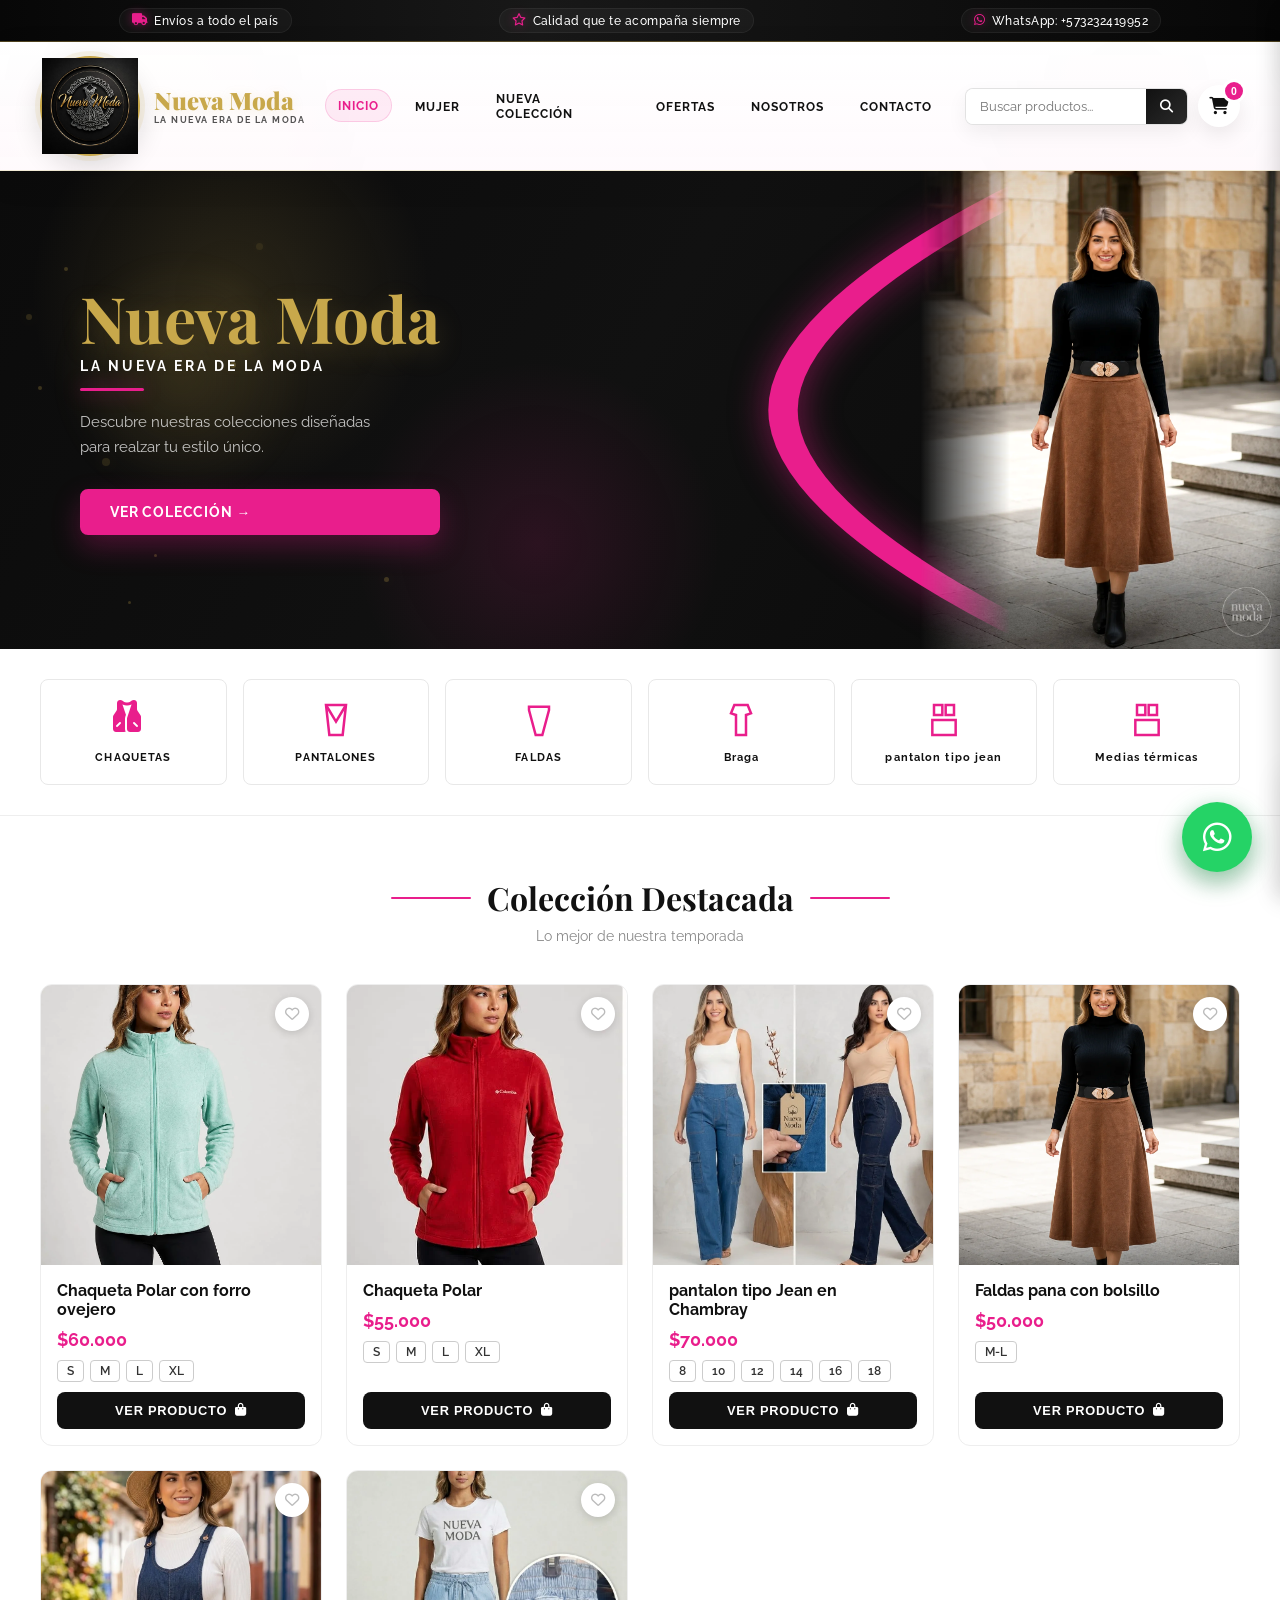
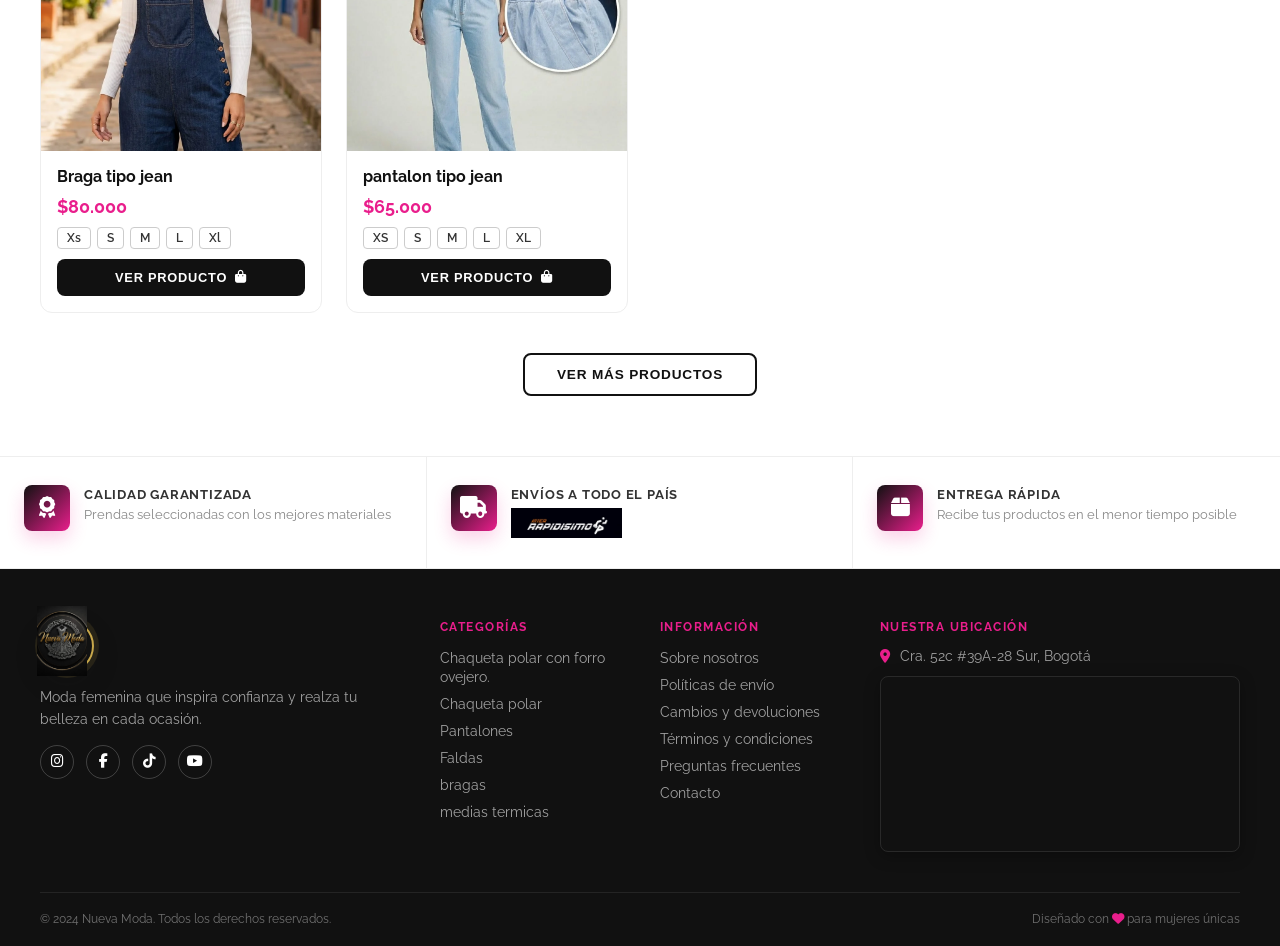
==== index.html @ 4bedec04 "Optimización: imágenes convertidas de JPG a WebP" ====
<!DOCTYPE html>
<html lang="es">
<head>
  <meta charset="UTF-8" />
  <meta name="viewport" content="width=device-width, initial-scale=1.0" />
  <title>Nueva Moda – La Nueva Era de la Moda</title>
  <meta name="google-site-verification" content="KoJVtNRoJem3dLh9O1pPJBp0yw2cqA3M4eQ7zm6sUG4" />
  <link rel="icon" href="img/logonuevamoda.webp" type="image/jpeg">
  <link rel="preconnect" href="https://fonts.googleapis.com" />
  <link rel="preconnect" href="https://fonts.gstatic.com" crossorigin />
  <link href="https://fonts.googleapis.com/css2?family=Playfair+Display:wght@700;900&family=Raleway:wght@300;400;500;600;700&display=swap" rel="stylesheet" />
  <link rel="stylesheet" href="https://cdnjs.cloudflare.com/ajax/libs/font-awesome/6.5.0/css/all.min.css" />
  <link rel="stylesheet" href="estyles.css" />
</head>
<body>

  <!-- ══════════ TOPBAR ══════════ -->
  <div class="topbar">
    <span><i class="fas fa-truck"></i> Envíos a todo el país</span>
    <span><i class="far fa-star"></i> Calidad que te acompaña siempre</span>
    <span><i class="fab fa-whatsapp"></i> WhatsApp: +573232419952</span>
  </div>

  <!-- ══════════ NAVBAR ══════════ -->
  <header class="navbar">
    <div class="nav-brand">
      <div class="logo-circle">
  <img src="img/logonuevamoda.webp" />
</div>
      <div class="logo-text-block">
        <span class="logo-name">Nueva Moda</span>
        <span class="logo-tagline">LA NUEVA ERA DE LA MODA</span>
        
      </div>
    </div>
    <nav class="nav-links">
      <a href="#inicio" class="active">INICIO</a>
      <a href="#mujer">MUJER</a>
      <a href="#coleccion">NUEVA COLECCIÓN</a>
      <a href="#ofertas">OFERTAS</a>
      <a href="#nosotros">NOSOTROS</a>
      <a href="#contacto">CONTACTO</a>
    </nav>
    <div class="nav-actions">
      <div class="search-box">
        <input type="text" placeholder="Buscar productos..." />
        <button><i class="fas fa-search"></i></button>
      </div>
      <button class="icon-btn cart-btn" id="cartBtn">
  <i class="fas fa-cart-shopping"></i>
  <span class="cart-count">0</span>
</button>
    </div>
    <button class="hamburger" id="hamburger"><i class="fas fa-bars"></i></button>
  </header>

  <!-- ══════════ HERO ══════════ -->
  <section class="hero" id="inicio">
    <div class="hero-bg-particles">
      <span></span><span></span><span></span><span></span><span></span>
      <span></span><span></span><span></span><span></span><span></span>
    </div>

    <!-- Texto izquierdo -->
    <div class="hero-content">
      <h1 class="hero-title">Nueva Moda</h1>
      <p class="hero-subtitle">LA NUEVA ERA DE LA MODA</p>
      <div class="hero-divider"></div>
      <p class="hero-desc">Descubre nuestras colecciones diseñadas<br />para realzar tu estilo único.</p>
      <a href="#coleccion" class="btn-primary">VER COLECCIÓN &rarr;</a>
    </div>

    <!-- Lado derecho: arco + modelo + flores -->
    <div class="hero-right">
  <!-- Arco fuscia SVG grande -->
  <svg class="hero-arc-svg" id="heroArc" viewBox="0 0 400 800" preserveAspectRatio="none" xmlns="http://www.w3.org/2000/svg">
  <path d="M380,0 C380,0 60,200 60,400 C60,600 380,800 380,800" fill="none" stroke="#E91E8C" stroke-width="28"/>
</svg>
      <!-- Imagen modelo -->
      <img
         src="img/faldas.webp"
         alt="Modelo principal"
        class="hero-model"
/>
     
    </div>
  </section>

  <!-- ══════════ CATEGORÍAS ══════════ -->
  <section class="categories" id="mujer">
    <div class="cat-grid">
      <div class="cat-card" data-cat="chaquetas">
        <i class="fas fa-vest cat-icon"></i>
        <span>CHAQUETAS</span>
      </div>
      <div class="cat-card" data-cat="pantalones">
        <svg class="cat-svg" viewBox="0 0 24 24" fill="none" stroke="currentColor" stroke-width="1.5"><path d="M6 3h12l-2 18H8L6 3z"/><path d="M6 3l6 10 6-10"/></svg>
        <span>PANTALONES</span>
      </div>
      <div class="cat-card" data-cat="faldas">
        <svg class="cat-svg" viewBox="0 0 24 24" fill="none" stroke="currentColor" stroke-width="1.5"><path d="M6 4h12v2L14 21H10L6 6V4z"/></svg>
        <span>FALDAS</span>
      </div>
        <div class="cat-card" data-cat="bragas">
        <svg class="cat-svg" viewBox="0 0 24 24" fill="none" stroke="currentColor" stroke-width="1.5"><path d="M8 3h8l2 5-3 1v12H9V9L6 8l2-5z"/></svg>
        <span>Braga</span>
      </div>
      <div class="cat-card" data-cat="pantalon tipo jean">
        <svg class="cat-svg" viewBox="0 0 24 24" fill="none" stroke="currentColor" stroke-width="1.5"><path d="M6 3h5v6H6z"/><path d="M13 3h5v6h-5z"/><path d="M5 12h14v9H5z"/></svg>
        <span>pantalon tipo jean</span>
      </div>
              
      <div class="cat-card" data-cat="medias">
        <svg class="cat-svg" viewBox="0 0 24 24" fill="none" stroke="currentColor" stroke-width="1.5"><path d="M6 3h5v6H6z"/><path d="M13 3h5v6h-5z"/><path d="M5 12h14v9H5z"/></svg>
        <span>Medias térmicas</span>
      </div>
     </div>
     
</section>

  <!-- ══════════ COLECCIÓN DESTACADA ══════════ -->
  <section class="featured" id="coleccion">
    <div class="section-header">
      <div class="section-lines"><span></span><h2>Colección Destacada</h2><span></span></div>
      <p class="section-sub">Lo mejor de nuestra temporada</p>
    </div>

    <div class="products-grid" id="productsGrid">
      <!-- Los productos se renderizan con JS desde app.js -->
    </div>

    <div class="load-more-wrap">
  <button class="btn-outline" id="btnVerTodos" style="display:none; margin-right: 12px;">← VER TODOS</button>
  <button class="btn-outline" id="btnLoadMore">VER MÁS PRODUCTOS</button>
</div>
  </section>

  <!-- ══════════ BENEFICIOS ══════════ -->
  <section class="benefits">
    <div class="benefit-item">
      <i class="fas fa-award benefit-icon"></i>
      <div>
        <strong>CALIDAD GARANTIZADA</strong>
        <p>Prendas seleccionadas con los mejores materiales</p>
      </div>
    </div>
    <div class="benefit-item">
  <i class="fas fa-truck benefit-icon"></i>
  <div>
    <strong>ENVÍOS A TODO EL PAÍS</strong>
    <img src="img/logo_interrapidisimo.webp" alt="Interrapidismo" style="height: 30px; margin-top: 6px; object-fit: contain;" />
  </div>
</div>
    <div class="benefit-item">
      <i class="fas fa-box benefit-icon"></i>
      <div>
        <strong>ENTREGA RÁPIDA</strong>
        <p>Recibe tus productos en el menor tiempo posible</p>
      </div>
    </div>
  </section>

  <!-- ══════════ FOOTER ══════════ -->
  <footer class="footer" id="contacto">
    <div class="footer-inner">

      <!-- Col 1: Brand -->
      <div class="footer-brand">
     <div class="logo-circle small">
    <img src="img/logonuevamoda.webp" alt="Logo" /> 
</div>
        <p>Moda femenina que inspira confianza y realza tu belleza en cada ocasión.</p>
        <div class="footer-socials">
          <a href="https://www.instagram.com/almacenes.nueva_moda" target="_blank"><i class="fab fa-instagram"></i></a>
          <a href="#"><i class="fab fa-facebook-f"></i></a>
          <a href="https://tiktok.com/@almacenesnuevamoda" target="_blank"><i class="fab fa-tiktok"></i></a>
          <a href="#"><i class="fab fa-youtube"></i></a>
        </div>
      </div>

      <!-- Col 2: Categorías -->
      <div class="footer-col">
        <h4>CATEGORÍAS</h4>
        <ul>
          <li><a href="#">Chaqueta polar con forro ovejero.</a></li>
          <li><a href="#">Chaqueta polar</a></li>
          <li><a href="#">Pantalones</a></li>
          <li><a href="#">Faldas</a></li>
          <li><a href="#">bragas</a></li>
          <li><a href="#">medias termicas</a></li>
        </ul>
      </div>

      <!-- Col 3: Información -->
      <div class="footer-col" id="nosotros">
        <h4>INFORMACIÓN</h4>
        <ul>
          <li><a href="#">Sobre nosotros</a></li>
          <li><a href="#">Políticas de envío</a></li>
          <li><a href="#">Cambios y devoluciones</a></li>
          <li><a href="#">Términos y condiciones</a></li>
          <li><a href="#">Preguntas frecuentes</a></li>
          <li><a href="#">Contacto</a></li>
        </ul>
      </div>

      <!-- Col 4: Ubicación -->
<div class="footer-col">
  <h4>NUESTRA UBICACIÓN</h4>
  <p style="color:rgba(255,255,255,.6); font-size:.85rem; margin-bottom:12px;">
    <i class="fas fa-map-marker-alt" style="color:var(--pink); margin-right:6px;"></i>
    Cra. 52c #39A-28 Sur, Bogotá
  </p>
  <div class="footer-map">
    <iframe
      src="https://www.google.com/maps?q=4.6005545010809925,-74.13288743349592&output=embed"
      width="100%"
      height="170"
      style="border:0; border-radius:8px; filter:grayscale(20%) brightness(0.85);"
      allowfullscreen=""
      loading="lazy"
      referrerpolicy="no-referrer-when-downgrade">
    </iframe>
  </div>
</div>

    </div>

    <div class="footer-bottom">
      <span>© 2024 Nueva Moda. Todos los derechos reservados.</span>
      <span>Diseñado con <i class="fas fa-heart" style="color:var(--pink)"></i> para mujeres únicas</span>
    </div>
  </footer>

  <!-- ══════════ BOTÓN WHATSAPP ══════════ -->
  <a href="https://wa.me/573232419952" class="whatsapp-float" target="_blank">
    <i class="fab fa-whatsapp"></i>
  </a>

  <!-- ══════════ MODAL PRODUCTO ══════════ -->
  <div class="modal-overlay" id="modalOverlay">
    <div class="modal-card">
      <button class="modal-close" id="modalClose">&times;</button>
      <div class="modal-body" id="modalBody"></div>
    </div>
  </div>

 <!-- ══════════ PANEL CARRITO ══════════ -->
<div class="cart-overlay" id="cartOverlay"></div>
<div class="cart-panel" id="cartPanel">
  <div class="cart-header">
    <h3>Mi Carrito</h3>
    <button class="cart-close" id="cartClose">&times;</button>
  </div>
  <div class="cart-items" id="cartItems"></div>
  <div class="cart-footer">
    <div class="cart-total">
      <span>Total:</span>
      <span id="cartTotal">$0</span>
    </div>
    <button class="btn-primary" id="btnCheckout">FINALIZAR PEDIDO</button>
  </div>
</div>

<script src="app.js"></script>

</body>
</html>
---- estyles.css ----
﻿/* ═══════════════════════════════════════
   NUEVA MODA — estyles.css
   Paleta: Negro #111, Dorado #C8A84B, Rosa #E91E8C
═══════════════════════════════════════ */

:root {
  --black:   #111111;
  --black2:  #1a1a1a;
  --gold:    #C8A84B;
  --gold2:   #e8c96a;
  --pink:    #E91E8C;
  --pink2:   #f03da0;
  --white:   #ffffff;
  --gray:    #f5f5f5;
  --gray2:   #888888;
  --text:    #333333;
  --radius:  8px;
  --shadow:  0 4px 20px rgba(0,0,0,.12);
}

*, *::before, *::after { box-sizing: border-box; margin: 0; padding: 0; }

html { scroll-behavior: smooth; }

body {
  font-family: 'Raleway', sans-serif;
  color: var(--text);
  background: var(--white);
  overflow-x: hidden;
}

a { text-decoration: none; color: inherit; }
ul { list-style: none; }
img { display: block; max-width: 100%; }

/* ── TOPBAR ── */
.topbar {
  background: var(--black);
  color: var(--white);
  display: flex;
  justify-content: space-around;
  align-items: center;
  padding: 8px 20px;
  font-size: .78rem;
  font-weight: 500;
  letter-spacing: .04em;
  gap: 10px;
  flex-wrap: wrap;
}
.topbar span { display: flex; align-items: center; gap: 6px; }
.topbar i { color: var(--pink); }

/* ── NAVBAR ── */
.navbar {
  background: var(--white);
  display: flex;
  align-items: center;
  gap: 20px;
  padding: 14px 40px;
  border-bottom: 1px solid #eee;
  position: sticky;
  top: 0;
  z-index: 100;
  box-shadow: 0 2px 12px rgba(236, 234, 234, 0.678);
}

/* Logo */
.logo-circle {
  display: flex;
  align-items: center;
  justify-content: center;
  background: var(--black);
  border: 2px solid var(--gold);
  border-radius: 70%;
  width: 100px;
  height: 100px;
  flex-shrink: 0;
  /* SIN overflow:hidden para que el texto no se corte */
}
.logo-circle.small { width: 54px; height: 54px; }
.logo-icon { color: var(--gold); font-size: 1.6rem; }
.logo-img {
  width: 800%;
  height: 90%;
  object-fit: contain;
  border-radius: 50%;
}
.logo-circle.small .logo-icon { font-size: 1.2rem; }

.logo-circle.small img {
    width: 140%;    /* Ampliamos la imagen para que el fondo negro quede fuera */
    height: 140%;
    object-fit: cover;
    margin-top: -20%; /* Ajustamos para centrar el círculo interno */
    margin-left: -20%;
}

.nav-brand {
  display: flex;
  align-items: center;
  gap: 14px;
  flex-shrink: 0;
}

.logo-text-block {
  display: flex;
  flex-direction: column;
  gap: 2px;
}
.logo-name {
  font-family: 'Playfair Display', serif;
  font-size: 1.5rem;
  color: var(--gold);
  font-weight: 900;
  line-height: 1;
  white-space: nowrap;
}
.logo-tagline {
  font-size: .58rem;
  letter-spacing: .16em;
  color: var(--black);
  font-weight: 700;
  white-space: nowrap;
}

/* Nav links */
.nav-links {
  display: flex;
  align-items: center;
  gap: 28px;
  margin: 0 auto;
}
.nav-links a {
  font-size: .78rem;
  font-weight: 700;
  letter-spacing: .08em;
  color: var(--black);
  padding-bottom: 4px;
  border-bottom: 2px solid transparent;
  transition: color .2s, border-color .2s;
}
.nav-links a:hover,
.nav-links a.active {
  color: var(--pink);
  border-bottom-color: var(--pink);
}

/* Nav acciones */
.nav-actions {
  display: flex;
  align-items: center;
  gap: 10px;
}
.search-box {
  display: flex;
  align-items: center;
  border: 1px solid #ddd;
  border-radius: var(--radius);
  overflow: hidden;
}
.search-box input {
  border: none;
  outline: none;
  padding: 7px 12px;
  font-size: .8rem;
  font-family: inherit;
  width: 180px;
}
.search-box button {
  border: none;
  background: var(--black);
  color: var(--white);
  padding: 7px 12px;
  cursor: pointer;
}

.icon-btn {
  background: none;
  border: none;
  cursor: pointer;
  font-size: 1.1rem;
  color: var(--black);
  position: relative;
  padding: 4px;
}
.cart-count {
  position: absolute;
  top: -4px;
  right: -6px;
  background: var(--pink);
  color: var(--white);
  border-radius: 50%;
  font-size: .65rem;
  width: 16px;
  height: 16px;
  display: flex;
  align-items: center;
  justify-content: center;
  font-weight: 700;
}

.hamburger {
  display: none;
  background: none;
  border: none;
  font-size: 1.4rem;
  cursor: pointer;
  color: var(--black);
  margin-left: auto;
}

/* ── HERO ── */
.hero {
  background: var(--black);
  display: flex;
  align-items: stretch;
  justify-content: space-between;
  min-height: 340px;
  padding: 0 0 0 80px;
  position: relative;
  overflow: hidden;
}

/* Partículas doradas */
.hero-bg-particles {
  position: absolute;
  inset: 0;
  pointer-events: none;
  z-index: 1;
}
.hero-bg-particles span {
  position: absolute;
  width: 6px;
  height: 6px;
  border-radius: 50%;
  background: var(--gold);
  opacity: .25;
  animation: float 6s infinite ease-in-out;
}
.hero-bg-particles span:nth-child(1)  { left:5%;  top:20%; animation-delay:0s;   width:4px;  height:4px; }
.hero-bg-particles span:nth-child(2)  { left:8%;  top:60%; animation-delay:1s;   width:8px;  height:8px; opacity:.15; }
.hero-bg-particles span:nth-child(3)  { left:12%; top:80%; animation-delay:2s;   width:3px;  height:3px; }
.hero-bg-particles span:nth-child(4)  { left:18%; top:40%; animation-delay:0.5s; width:6px;  height:6px; }
.hero-bg-particles span:nth-child(5)  { left:25%; top:70%; animation-delay:1.5s; width:5px;  height:5px; opacity:.2; }
.hero-bg-particles span:nth-child(6)  { left:3%;  top:45%; animation-delay:3s;   width:4px;  height:4px; }
.hero-bg-particles span:nth-child(7)  { left:20%; top:15%; animation-delay:2.5s; width:7px;  height:7px; opacity:.1; }
.hero-bg-particles span:nth-child(8)  { left:10%; top:90%; animation-delay:4s;   width:3px;  height:3px; }
.hero-bg-particles span:nth-child(9)  { left:30%; top:85%; animation-delay:1.2s; width:5px;  height:5px; }
.hero-bg-particles span:nth-child(10) { left:2%;  top:30%; animation-delay:3.5s; width:6px;  height:6px; opacity:.18; }

@keyframes float {
  0%,100% { transform: translateY(0) scale(1); opacity:.25; }
  50%      { transform: translateY(-18px) scale(1.2); opacity:.5; }
}

/* Contenido hero izquierdo */
.hero-content {
  color: var(--white);
  max-width: 420px;
  z-index: 2;
  display: flex;
  flex-direction: column;
  justify-content: center;
  padding: 30px 0;
}
@keyframes fadeInLeft {
  from { opacity:0; transform:translateX(-30px); }
  to   { opacity:1; transform:translateX(0); }
}
.hero-title {
  font-family: 'Playfair Display', serif;
  font-size: clamp(2.8rem, 5vw, 4.2rem);
  color: var(--gold);
  line-height: 1;
  margin-bottom: 8px;
}
.hero-subtitle {
  font-size: .85rem;
  letter-spacing: .2em;
  font-weight: 700;
  color: var(--white);
  margin-bottom: 14px;
}
.hero-divider {
  width: 50px;
  height: 3px;
  background: var(--pink);
  margin-bottom: 18px;
  border-radius: 2px;
}
.hero-desc {
  font-size: .92rem;
  line-height: 1.7;
  color: rgba(255,255,255,.75);
  margin-bottom: 30px;
}

/* ── LADO DERECHO DEL HERO ── */
.hero-right {
  position: relative;
  flex-shrink: 0;
  width: 40%;
  display: flex;
  align-items: flex-end;
  justify-content: flex-end;
  overflow: visible
}

/* Arco SVG fuscia que abraza la modelo por la izquierda */
.hero-arc-svg {
  position: absolute;
  left: -80px;
  top: 50%;
  transform: translateY(-50%);
  width: 420px;
  height: 110%;
  z-index: 2;
  pointer-events: none;
  overflow: visible;
}

/* Imagen de la modelo — llega al borde derecho y al fondo */
.hero-model {
  position: relative;
  z-index: 3;
  height: 100%;
  min-height: 320px;
  width: 75%;
  object-fit: cover;
  object-position: top center;
  display: block;
  -webkit-mask-image: linear-gradient(to right, transparent 0%, black 25%);
  mask-image: linear-gradient(to right, transparent 0%, black 25%);
}

/* Flores — esquina superior derecha */
.hero-flowers {
  position: absolute;
  right: 0;
  top: 0;
  width: 160px;
  height: 260px;
  object-fit: cover;
  z-index: 4;
  opacity: .9;
}

/* ── Botones ── */
.btn-primary {
  display: inline-block;
  background: var(--pink);
  color: var(--white);
  padding: 13px 28px;
  border-radius: var(--radius);
  font-weight: 700;
  font-size: .85rem;
  letter-spacing: .06em;
  border: 2px solid var(--pink);
  cursor: pointer;
  transition: background .25s, color .25s, transform .15s;
}
.btn-primary:hover {
  background: var(--pink2);
  transform: translateY(-2px);
}
.btn-primary.small { padding: 10px 20px; font-size: .8rem; }

.btn-outline {
  display: inline-block;
  background: transparent;
  color: var(--black);
  padding: 12px 32px;
  border-radius: var(--radius);
  font-weight: 700;
  font-size: .85rem;
  letter-spacing: .06em;
  border: 2px solid var(--black);
  cursor: pointer;
  transition: background .25s, color .25s;
}
.btn-outline:hover { background: var(--black); color: var(--white); }

/* ── CATEGORÍAS ── */
.categories {
  background: var(--white);
  padding: 30px 40px;
  border-bottom: 1px solid #eee;
}
.cat-grid {
  display: grid;
  grid-template-columns: repeat(6, 1fr);
  gap: 16px;
  max-width: 1200px;
  margin: 0 auto;
}
.cat-card {
  display: flex;
  flex-direction: column;
  align-items: center;
  gap: 10px;
  padding: 20px 10px;
  border: 1px solid #e8e8e8;
  border-radius: var(--radius);
  cursor: pointer;
  transition: border-color .2s, box-shadow .2s, transform .2s;
}
.cat-card:hover {
  border-color: var(--pink);
  box-shadow: 0 4px 16px rgba(233,30,140,.15);
  transform: translateY(-4px);
}
.cat-card i.cat-icon,
.cat-card .cat-svg {
  color: var(--pink);
  font-size: 2rem;
  width: 40px;
  height: 40px;
  stroke: var(--pink);
}
.cat-card span {
  font-size: .7rem;
  font-weight: 700;
  letter-spacing: .1em;
  color: var(--black);
}

/* ── COLECCIÓN DESTACADA ── */
.featured {
  padding: 60px 40px;
  max-width: 1300px;
  margin: 0 auto;
}
.section-header { text-align: center; margin-bottom: 40px; }
.section-lines {
  display: flex;
  align-items: center;
  justify-content: center;
  gap: 16px;
  margin-bottom: 8px;
}
.section-lines span {
  flex: 1;
  max-width: 80px;
  height: 2px;
  background: var(--pink);
  border-radius: 2px;
}
.section-lines h2 {
  font-family: 'Playfair Display', serif;
  font-size: 2rem;
  color: var(--black);
}
.section-sub { font-size: .9rem; color: var(--gray2); }

/* Productos grid */
.products-grid {
  display: grid;
  grid-template-columns: repeat(auto-fill, minmax(280px, 1fr));
  gap: 24px;
  margin-bottom: 40px;
}

.product-card {
  border: 1px solid #eee;
  border-radius: 12px;
  overflow: hidden;
  transition: box-shadow .25s, transform .25s;
  background: var(--white);
  display: flex;
  flex-direction: column;
}
.product-card:hover {
  box-shadow: 0 8px 32px rgba(0,0,0,.12);
  transform: translateY(-5px);
}

.product-img-wrap {
  position: relative;
  overflow: hidden;
  height: 280px;
}
.product-img-wrap img {
  width: 100%;
  height: 100%;
  object-fit: cover;
  transition: transform .4s;
}
.product-card:hover .product-img-wrap img { transform: scale(1.06); }

.wish-btn {
  position: absolute;
  top: 12px;
  right: 12px;
  background: var(--white);
  border: none;
  border-radius: 50%;
  width: 34px;
  height: 34px;
  display: flex;
  align-items: center;
  justify-content: center;
  cursor: pointer;
  box-shadow: 0 2px 8px rgba(0,0,0,.15);
  font-size: .9rem;
  color: #bbb;
  transition: color .2s;
}
.wish-btn:hover, .wish-btn.active { color: var(--pink); }

.product-info {
  padding: 16px;
  flex: 1;
  display: flex;
  flex-direction: column;
  gap: 10px;
}
.product-name {
  font-weight: 700;
  font-size: 1rem;
  color: var(--black);
}
.product-price {
  color: var(--pink);
  font-weight: 700;
  font-size: 1.1rem;
}

/* Tallas */
.sizes {
  display: flex;
  flex-wrap: wrap;
  gap: 6px;
}
.size-tag {
  border: 1px solid #ccc;
  border-radius: 4px;
  padding: 3px 9px;
  font-size: .75rem;
  font-weight: 600;
  cursor: pointer;
  transition: background .2s, border-color .2s;
}
.size-tag:hover, .size-tag.selected {
  background: var(--black);
  color: var(--white);
  border-color: var(--black);
}

.btn-ver {
  margin-top: auto;
  background: var(--black);
  color: var(--white);
  border: none;
  border-radius: var(--radius);
  padding: 11px 16px;
  font-size: .8rem;
  font-weight: 700;
  letter-spacing: .06em;
  cursor: pointer;
  display: flex;
  align-items: center;
  justify-content: center;
  gap: 8px;
  transition: background .2s;
}
.btn-ver:hover { background: var(--pink); }

.load-more-wrap { text-align: center; }

/* ── BENEFICIOS ── */
.benefits {
  display: grid;
  grid-template-columns: repeat(3, 1fr);
  gap: 0;
  border-top: 1px solid #eee;
  border-bottom: 1px solid #eee;
}
.benefit-item {
  display: flex;
  align-items: flex-start;
  gap: 14px;
  padding: 30px 24px;
  border-right: 1px solid #eee;
}
.benefit-item:last-child { border-right: none; }
.benefit-icon {
  font-size: 2rem;
  color: var(--pink);
  flex-shrink: 0;
  margin-top: 2px;
}
.benefit-item strong {
  display: block;
  font-size: .82rem;
  letter-spacing: .06em;
  margin-bottom: 4px;
}
.benefit-item p { font-size: .8rem; color: var(--gray2); line-height: 1.4; }

/* ── FOOTER ── */
.footer {
  background: var(--black);
  color: var(--white);
  padding: 50px 40px 20px;
}
.footer-inner {
  display: grid;
  grid-template-columns: 2fr 1fr 1fr 2fr;
  gap: 40px;
  max-width: 1200px;
  margin: 0 auto 40px;
}

.footer-brand { display: flex; flex-direction: column; gap: 14px; }
.footer-brand p { font-size: .85rem; color: rgba(255,255,255,.6); line-height: 1.6; }
.footer-socials { display: flex; gap: 12px; }
.footer-socials a {
  width: 34px;
  height: 34px;
  border-radius: 50%;
  border: 1px solid rgba(255,255,255,.2);
  display: flex;
  align-items: center;
  justify-content: center;
  font-size: .9rem;
  color: var(--white);
  transition: background .2s, border-color .2s;
}
.footer-socials a:hover { background: var(--pink); border-color: var(--pink); }

.footer-col h4 {
  color: var(--pink);
  font-size: .78rem;
  letter-spacing: .12em;
  margin-bottom: 14px;
}
.footer-col ul { display: flex; flex-direction: column; gap: 8px; }
.footer-col ul li a {
  color: rgba(255,255,255,.6);
  font-size: .85rem;
  transition: color .2s;
}
.footer-col ul li a:hover { color: var(--white); }

.subscribe-form {
  display: flex;
  flex-direction: column;
  gap: 10px;
  margin-top: 10px;
}
.subscribe-form input {
  padding: 11px 14px;
  border-radius: var(--radius);
  border: 1px solid rgba(255,255,255,.15);
  background: rgba(255,255,255,.05);
  color: var(--white);
  font-size: .85rem;
  font-family: inherit;
  outline: none;
}
.subscribe-form input::placeholder { color: rgba(255,255,255,.4); }

.footer-bottom {
  border-top: 1px solid rgba(255,255,255,.08);
  padding-top: 18px;
  display: flex;
  justify-content: space-between;
  font-size: .78rem;
  color: rgba(255,255,255,.4);
  flex-wrap: wrap;
  gap: 8px;
}

/* ── WHATSAPP FLOAT ── */
.whatsapp-float {
  position: fixed;
  bottom: 28px;
  right: 28px;
  background: #25D366;
  color: var(--white);
  width: 70px;
  height: 70px;
  border-radius: 50%;
  display: flex;
  align-items: center;
  justify-content: center;
  font-size: 2.05rem;
  box-shadow: 0 8px 26px rgba(37, 211, 102, .35), 0 10px 24px rgba(17,17,17,.26);
  z-index: 999;
  transition: transform .2s, background .2s, box-shadow .2s;
}
.whatsapp-float:hover { transform: scale(1.08); background: #1EBE5D; box-shadow: 0 10px 30px rgba(37, 211, 102, .45), 0 12px 28px rgba(17,17,17,.28); }

.whatsapp-float i {
  color: var(--white);
}

/* ── MODAL ── */
.modal-overlay {
  display: none;
  position: fixed;
  inset: 0;
  background: rgba(0,0,0,.6);
  z-index: 500;
  align-items: center;
  justify-content: center;
  padding: 20px;
}
.modal-overlay.active { display: flex; }

.modal-card {
  background: var(--white);
  border-radius: 16px;
  max-width: 600px;
  width: 100%;
  position: relative;
  overflow: hidden;
  animation: modalIn .3s ease;
}
@keyframes modalIn {
  from { opacity:0; transform:scale(.92); }
  to   { opacity:1; transform:scale(1); }
}
.modal-close {
  position: absolute;
  top: 12px;
  right: 14px;
  background: none;
  border: none;
  font-size: 1.6rem;
  cursor: pointer;
  color: var(--gray2);
  z-index: 2;
}
.modal-body {
  display: grid;
  grid-template-columns: 1fr 1fr;
}
.modal-body img {
  width: 100%;
  height: 360px;
  object-fit: cover;
}
.modal-info {
  padding: 30px 24px;
  display: flex;
  flex-direction: column;
  gap: 14px;
}
.modal-info h3 { font-family: 'Playfair Display', serif; font-size: 1.3rem; }
.modal-info .price { color: var(--pink); font-size: 1.3rem; font-weight: 700; }
.modal-info p { font-size: .88rem; color: var(--gray2); line-height: 1.6; }
.modal-info .sizes { flex-wrap: wrap; }
.modal-info .btn-primary { margin-top: auto; text-align: center; }
/* ── MODAL MÓVIL ── */
@media (max-width: 600px) {
  .modal-overlay {
    align-items: flex-end;
    padding: 0;
  }
  .modal-card {
    border-radius: 16px 16px 0 0;
    max-height: 92vh;
    overflow-y: auto;
  }
  .modal-body {
    grid-template-columns: 1fr;
  }
  .modal-body img {
    height: auto;
    width: 100%;
    object-fit: contain;
  }
  .modal-info {
    padding: 20px 16px;
  }
}


/* ── RESPONSIVE ── */
@media (max-width: 1100px) {
  .cat-grid { grid-template-columns: repeat(3, 1fr); }
  .benefits { grid-template-columns: repeat(2, 1fr); }
  .benefit-item:nth-child(2) { border-right: none; }
  .footer-inner { grid-template-columns: 1fr 1fr; }
  .hero { padding: 0 0 0 40px; }
  .hero-right { width: 50%; }
}

@media (max-width: 768px) {
  .navbar { padding: 12px 20px; flex-wrap: wrap; gap: 10px; }
  .nav-links { display: none; }
  .nav-actions { display: flex; }
  .nav-links.open { display: flex; flex-direction: column; width: 100%; order: 3; gap: 12px; }
  .hamburger { display: block; }

.hero { flex-direction: column; padding: 20px 20px 0; min-height: auto; }
.hero-content { padding: 0; max-width: 100%; }
.hero-right { width: 100%; height: 900px; overflow: visible; position: relative; }
.hero-model { width: 100%; height: 900px; min-height: 900px; object-fit: cover; object-position: top center; -webkit-mask-image: none; mask-image: none; }
.hero-flowers { display: none; }
.hero-arc-svg { display: none; }

  .cat-grid { grid-template-columns: repeat(3, 1fr); }
  .products-grid { grid-template-columns: 1fr 1fr; }
  .benefits { grid-template-columns: 1fr 1fr; }
  .footer-inner { grid-template-columns: 1fr 1fr; gap: 24px; }
  .modal-body { grid-template-columns: 1fr; }
  .modal-body img { height: auto; object-fit: contain; }
}

@media (max-width: 480px) {
  .topbar { flex-direction: column; gap: 4px; text-align: center; font-size: .72rem; }
  .cat-grid { grid-template-columns: repeat(2, 1fr); }
  .products-grid { grid-template-columns: 1fr; }
  .benefits { grid-template-columns: 1fr; }
  .benefit-item { border-right: none; border-bottom: 1px solid #eee; }
  .footer-inner { grid-template-columns: 1fr; }
  .footer-bottom { flex-direction: column; text-align: center; }
}
.colores {
  display: flex;
  flex-wrap: wrap;
  gap: 6px;
}
.color-tag {
  border: 1px solid #ccc;
  border-radius: 4px;
  padding: 3px 10px;
  font-size: .75rem;
  font-weight: 600;
  cursor: pointer;
  transition: background .2s, border-color .2s;
}
.color-tag:hover,
.color-tag.selected {
  background: var(--pink);
  color: var(--white);
  border-color: var(--pink);
}

/* ── PANEL CARRITO ── */
.cart-overlay {
  display: none;
  position: fixed;
  inset: 0;
  background: rgba(0,0,0,.5);
  z-index: 1000;
}
.cart-overlay.active { display: block; }

.cart-panel {
  position: fixed;
  top: 0;
  right: -420px;
  width: 420px;
  height: 100vh;
  background: var(--white);
  z-index: 1001;
  display: flex;
  flex-direction: column;
  box-shadow: -4px 0 20px rgba(0,0,0,.15);
  transition: right .3s ease;
}
.cart-panel.active { right: 0; }

.cart-header {
  display: flex;
  justify-content: space-between;
  align-items: center;
  padding: 20px 24px;
  border-bottom: 1px solid #eee;
}
.cart-header h3 {
  font-family: 'Playfair Display', serif;
  font-size: 1.3rem;
}
.cart-close {
  background: none;
  border: none;
  font-size: 1.8rem;
  cursor: pointer;
  color: var(--gray2);
}

.cart-items {
  flex: 1;
  overflow-y: auto;
  padding: 16px 24px;
  display: flex;
  flex-direction: column;
  gap: 16px;
}

.cart-item {
  display: flex;
  gap: 14px;
  align-items: center;
  padding-bottom: 16px;
  border-bottom: 1px solid #eee;
}
.cart-item img {
  width: 70px;
  height: 70px;
  object-fit: cover;
  border-radius: 8px;
}
.cart-item-info { flex: 1; }
.cart-item-info strong { font-size: .9rem; display: block; margin-bottom: 4px; }
.cart-item-info span { font-size: .8rem; color: var(--gray2); display: block; }
.cart-item-price { color: var(--pink); font-weight: 700; font-size: .95rem; }

.cart-item-controls {
  display: flex;
  align-items: center;
  gap: 8px;
  margin-top: 6px;
}
.qty-btn {
  background: var(--gray);
  border: none;
  width: 24px;
  height: 24px;
  border-radius: 4px;
  cursor: pointer;
  font-weight: 700;
  font-size: .9rem;
}
.qty-btn:hover { background: var(--pink); color: var(--white); }
.qty-display { font-weight: 700; font-size: .9rem; min-width: 20px; text-align: center; }

.cart-empty {
  text-align: center;
  color: var(--gray2);
  padding: 40px 0;
  font-size: .9rem;
}

.cart-footer {
  padding: 20px 24px;
  border-top: 1px solid #eee;
  display: flex;
  flex-direction: column;
  gap: 14px;
}
.cart-total {
  display: flex;
  justify-content: space-between;
  font-weight: 700;
  font-size: 1.1rem;
}
#cartTotal { color: var(--pink); }
/* ── CARRITO: FONDO Y ACABADO VISUAL ── */
.cart-panel {
  background:
    linear-gradient(145deg, rgba(255,255,255,.96), rgba(255,246,251,.94) 48%, rgba(255,252,244,.96)),
    repeating-linear-gradient(135deg, rgba(200,168,75,.08) 0 1px, transparent 1px 16px);
}

.cart-header,
.cart-footer {
  background: rgba(255,255,255,.86);
  backdrop-filter: blur(10px);
}

.cart-header {
  box-shadow: 0 8px 24px rgba(17,17,17,.04);
}

.cart-items {
  padding: 20px 22px;
}

.cart-item {
  background: rgba(255,255,255,.9);
  border: 1px solid rgba(233,30,140,.09);
  border-bottom: 1px solid rgba(233,30,140,.09);
  border-radius: 8px;
  padding: 12px;
  box-shadow: 0 10px 26px rgba(17,17,17,.06);
}

.cart-item img {
  box-shadow: 0 4px 14px rgba(17,17,17,.12);
}

.cart-footer {
  box-shadow: 0 -10px 28px rgba(17,17,17,.06);
}
/* ── MEDIOS DE PAGO ── */
.payment-benefit {
  align-items: center;
}

.payment-logos {
  display: flex;
  flex-wrap: wrap;
  gap: 7px;
  margin-top: 8px;
}

.payment-logo {
  display: inline-flex;
  align-items: center;
  justify-content: center;
  min-height: 26px;
  padding: 5px 9px;
  border-radius: 6px;
  font-size: .7rem;
  font-weight: 800;
  line-height: 1;
  letter-spacing: .01em;
  box-shadow: 0 4px 12px rgba(17,17,17,.08);
  white-space: nowrap;
}

.payment-logo.nequi {
  background: #210049;
  color: #ff3ea5;
  border: 1px solid rgba(255,62,165,.35);
}

.payment-logo.daviplata {
  background: #ed1c24;
  color: #fff;
  border: 1px solid rgba(237,28,36,.2);
}

.payment-logo.cards {
  background: #111;
  color: #fff;
  gap: 6px;
}

.payment-logo.cards i {
  color: var(--gold2);
}
/* ── BENEFICIOS: ICONOS DESTACADOS ── */
.benefit-item:not(.payment-benefit) .benefit-icon {
  width: 46px;
  height: 46px;
  border-radius: 8px;
  display: inline-flex;
  align-items: center;
  justify-content: center;
  background: linear-gradient(135deg, var(--black), var(--pink));
  color: var(--white);
  font-size: 1.35rem;
  box-shadow: 0 8px 18px rgba(233,30,140,.2);
  margin-top: -2px;
}

.benefit-item:not(.payment-benefit):hover .benefit-icon {
  transform: translateY(-2px);
  box-shadow: 0 10px 22px rgba(233,30,140,.28);
}

.benefit-item:not(.payment-benefit) .benefit-icon,
.benefit-item:not(.payment-benefit) {
  transition: transform .2s ease, box-shadow .2s ease, background .2s ease;
}
/* ── HEADER: ACABADO PREMIUM ── */
.topbar {
  background: linear-gradient(90deg, #070707 0%, #181818 42%, #070707 100%);
  border-bottom: 1px solid rgba(200,168,75,.38);
  box-shadow: 0 4px 18px rgba(17,17,17,.18);
}

.topbar span {
  padding: 4px 12px;
  border-radius: 999px;
  background: rgba(255,255,255,.035);
  border: 1px solid rgba(255,255,255,.06);
}

.topbar i {
  color: var(--pink);
  text-shadow: 0 0 10px rgba(233,30,140,.45);
}

.navbar {
  background:
    linear-gradient(180deg, rgba(255,255,255,.98), rgba(255,250,253,.96)),
    radial-gradient(circle at 12% 45%, rgba(200,168,75,.16), transparent 28%),
    radial-gradient(circle at 88% 35%, rgba(233,30,140,.12), transparent 24%);
  border-bottom: 1px solid rgba(200,168,75,.22);
  box-shadow: 0 10px 30px rgba(17,17,17,.08);
}

.logo-circle {
  border-color: var(--gold);
  box-shadow: 0 0 0 5px rgba(200,168,75,.12), 0 10px 28px rgba(17,17,17,.16);
}

.logo-name {
  color: var(--gold);
  text-shadow: 0 2px 12px rgba(200,168,75,.18);
}

.logo-tagline {
  color: rgba(17,17,17,.72);
}

.nav-links {
  gap: 10px;
}

.nav-links a {
  border-bottom: 0;
  border-radius: 999px;
  padding: 9px 13px;
  transition: color .2s, background .2s, box-shadow .2s, transform .2s;
}

.nav-links a:hover,
.nav-links a.active {
  color: var(--pink);
  background: rgba(233,30,140,.08);
  box-shadow: inset 0 0 0 1px rgba(233,30,140,.16);
  transform: translateY(-1px);
}

.search-box {
  border: 1px solid rgba(17,17,17,.12);
  border-radius: 8px;
  background: var(--white);
  box-shadow: 0 8px 20px rgba(17,17,17,.06);
}

.search-box input {
  padding: 10px 14px;
}

.search-box button {
  background: linear-gradient(135deg, var(--black), #2b2b2b);
  padding: 10px 14px;
  transition: background .2s, color .2s;
}

.search-box button:hover {
  background: var(--pink);
}

.icon-btn.cart-btn {
  width: 42px;
  height: 42px;
  display: inline-flex;
  align-items: center;
  justify-content: center;
  border-radius: 50%;
  background: var(--white);
  box-shadow: 0 8px 20px rgba(17,17,17,.08);
  transition: transform .2s, color .2s, box-shadow .2s;
}

.icon-btn.cart-btn:hover {
  color: var(--pink);
  transform: translateY(-2px);
  box-shadow: 0 10px 24px rgba(233,30,140,.18);
}

.cart-count {
  top: -3px;
  right: -3px;
  width: 18px;
  height: 18px;
  box-shadow: 0 0 0 3px var(--white);
}
/* ── HERO: VIDA Y MOVIMIENTO SUAVE ── */
.hero {
  background:
    radial-gradient(circle at 18% 26%, rgba(200,168,75,.16), transparent 18%),
    radial-gradient(circle at 42% 78%, rgba(233,30,140,.12), transparent 22%),
    linear-gradient(120deg, #0b0b0b 0%, #111 48%, #090909 100%);
}

.hero::before {
  content: "";
  position: absolute;
  inset: 0;
  background: linear-gradient(110deg, transparent 0%, rgba(255,255,255,.045) 42%, transparent 58%);
  transform: translateX(-120%);
  animation: heroSheen 7s ease-in-out infinite;
  pointer-events: none;
  z-index: 1;
}

.hero::after {
  content: "";
  position: absolute;
  left: 4%;
  top: 16%;
  width: 260px;
  height: 260px;
  border-radius: 50%;
  background: radial-gradient(circle, rgba(200,168,75,.13), transparent 68%);
  filter: blur(8px);
  animation: heroGlow 6s ease-in-out infinite;
  pointer-events: none;
  z-index: 1;
}

.hero-content {
  animation: heroTextIn .9s ease both;
}

.hero-title {
  text-shadow: 0 8px 28px rgba(200,168,75,.22);
}

.hero-subtitle {
  animation: heroTextIn .9s ease .12s both;
}

.hero-divider {
  width: 64px;
  box-shadow: 0 0 18px rgba(233,30,140,.55);
  animation: dividerPulse 2.8s ease-in-out infinite;
}

.hero-desc {
  animation: heroTextIn .9s ease .22s both;
}

.hero .btn-primary {
  position: relative;
  overflow: hidden;
  box-shadow: 0 12px 28px rgba(233,30,140,.28);
  animation: heroTextIn .9s ease .32s both;
}

.hero .btn-primary::after {
  content: "";
  position: absolute;
  inset: 0;
  background: linear-gradient(110deg, transparent 0%, rgba(255,255,255,.28) 45%, transparent 60%);
  transform: translateX(-120%);
  transition: transform .55s ease;
}

.hero .btn-primary:hover::after {
  transform: translateX(120%);
}

.hero .btn-primary:hover {
  box-shadow: 0 16px 34px rgba(233,30,140,.38);
}

.hero-bg-particles span {
  box-shadow: 0 0 14px rgba(200,168,75,.65);
  animation-name: heroParticleFloat;
  animation-duration: 8s;
}

.hero-arc-svg {
  filter: drop-shadow(0 0 18px rgba(233,30,140,.5));
  animation: arcBreath 5.5s ease-in-out infinite;
}

.hero-model {
  filter: saturate(1.04) contrast(1.03);
}

@keyframes heroTextIn {
  from { opacity: 0; transform: translateX(-26px); }
  to { opacity: 1; transform: translateX(0); }
}

@keyframes heroParticleFloat {
  0%, 100% { transform: translateY(0) scale(1); opacity: .18; }
  45% { transform: translateY(-22px) scale(1.35); opacity: .55; }
  70% { transform: translateY(-10px) scale(.9); opacity: .28; }
}

@keyframes arcBreath {
  0%, 100% { transform: translateY(-50%) scale(1); opacity: .92; }
  50% { transform: translateY(-50%) scale(1.025); opacity: 1; }
}

@keyframes dividerPulse {
  0%, 100% { width: 56px; opacity: .9; }
  50% { width: 76px; opacity: 1; }
}

@keyframes heroSheen {
  0%, 58% { transform: translateX(-120%); }
  78%, 100% { transform: translateX(120%); }
}

@keyframes heroGlow {
  0%, 100% { opacity: .55; transform: scale(1); }
  50% { opacity: .9; transform: scale(1.08); }
}

@media (prefers-reduced-motion: reduce) {
  .hero::before,
  .hero::after,
  .hero-content,
  .hero-subtitle,
  .hero-desc,
  .hero .btn-primary,
  .hero-bg-particles span,
  .hero-arc-svg,
  .hero-divider {
    animation: none;
  }
}
/* ── FOOTER MAP ── */
.footer-map {
  border-radius: 8px;
  overflow: hidden;
  border: 1px solid rgba(255,255,255,.1);
  box-shadow: 0 4px 16px rgba(0,0,0,.3);
}

/* ── RESPONSIVE 375px ── */
@media (max-width: 390px) {
  .topbar {
    padding: 8px 14px;
    font-size: .7rem;
  }

  .navbar {
    padding: 10px 16px;
  }

  .hero {
    padding: 30px 16px 0;
  }

  .hero-content {
    padding-left: 4px;
  }

  .hero-title {
    font-size: 2.4rem;
  }
}
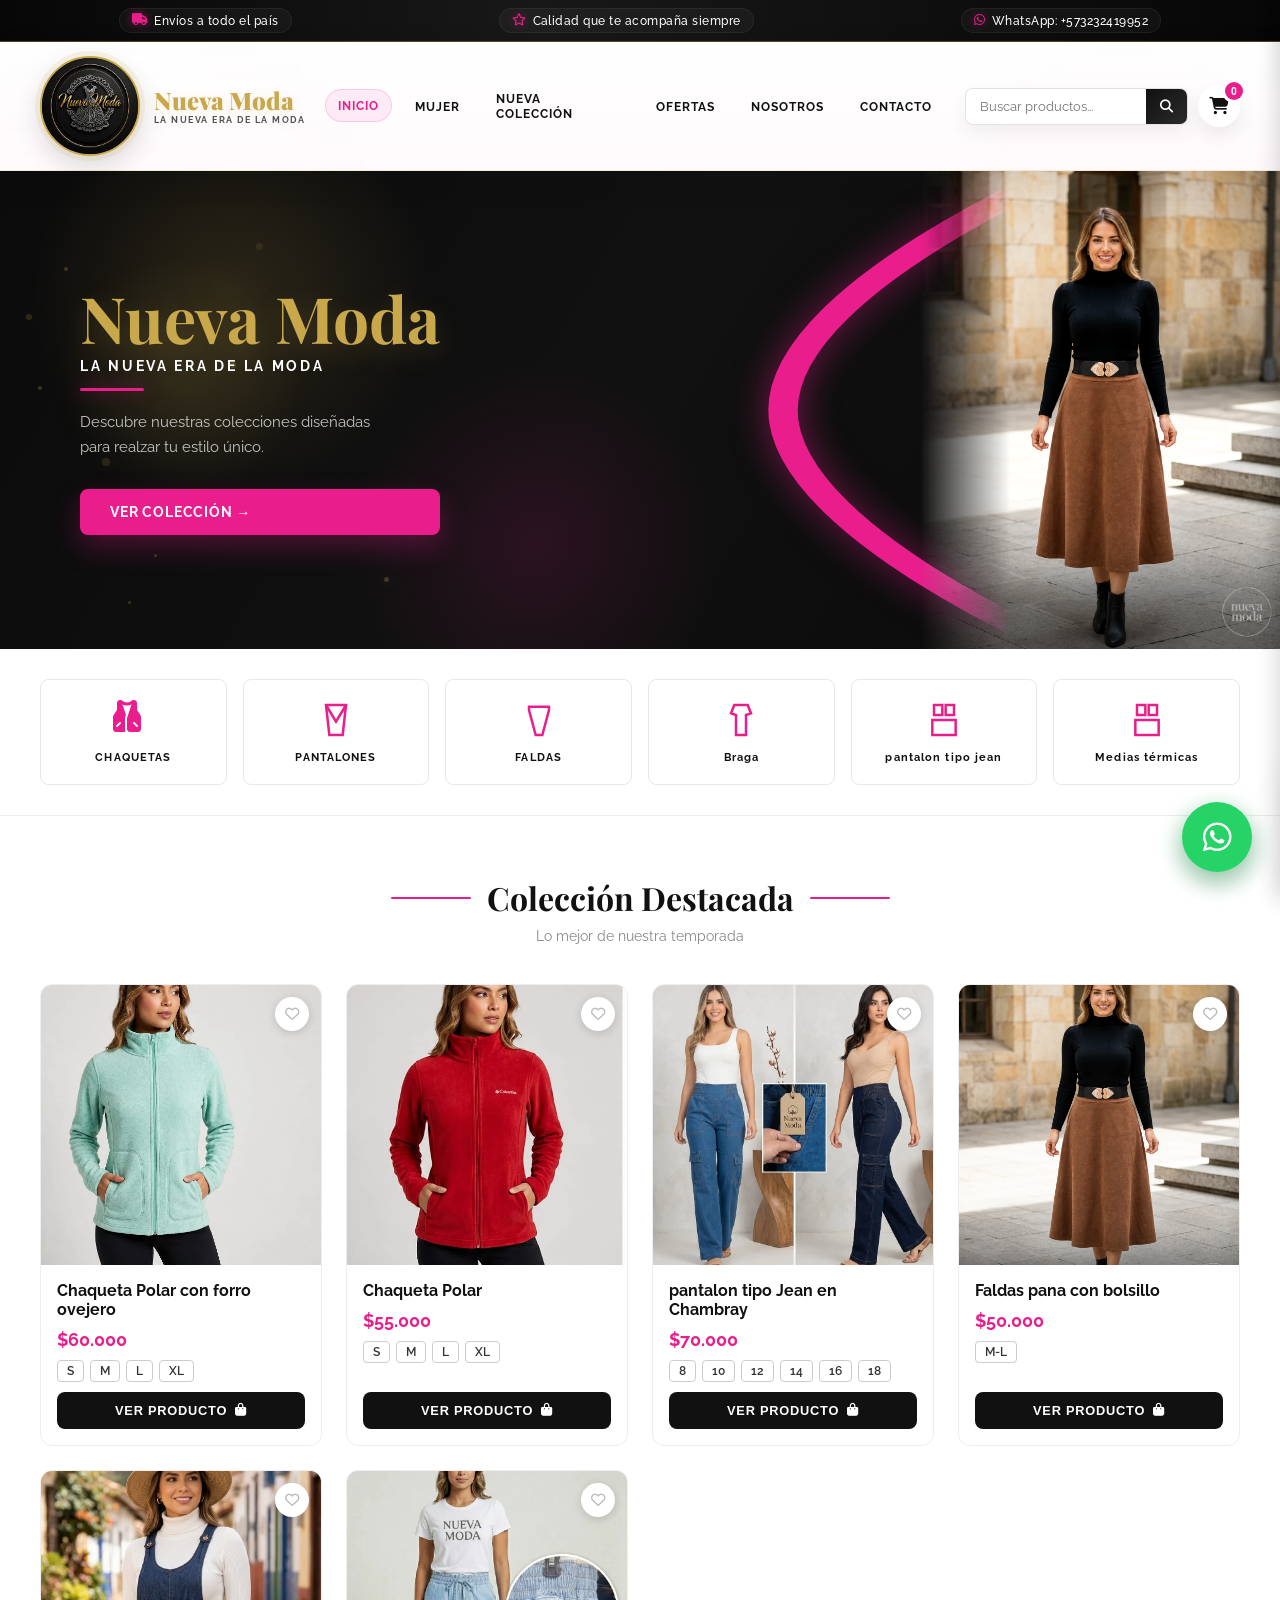
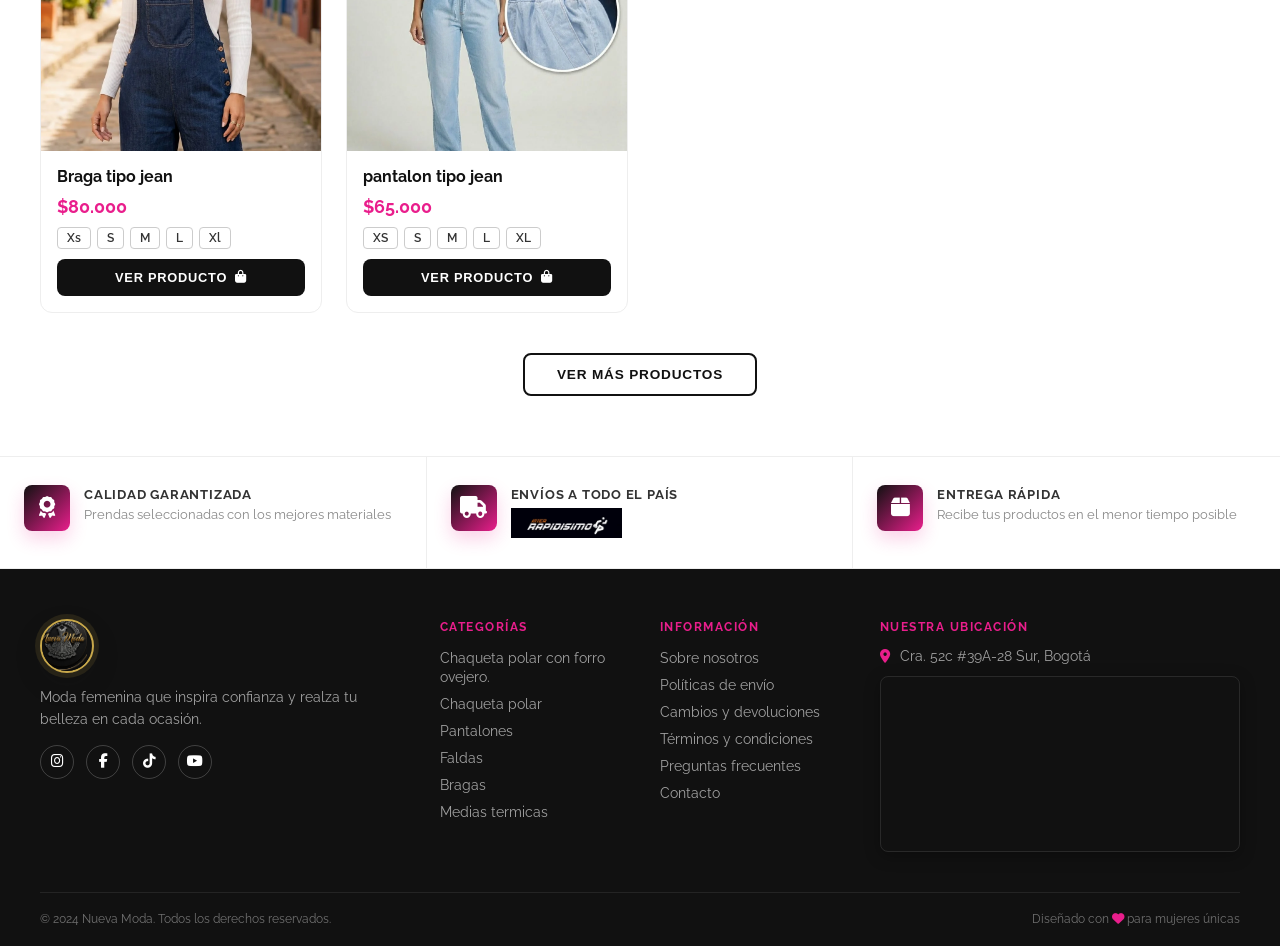
==== commit f1c247a4: "fix: optimizacion PageSpeed - LCP, CLS y accesibilidad" ====
--- a/index.html
+++ b/index.html
@@ -1,39 +1,74 @@
-<!DOCTYPE html>
+﻿<!DOCTYPE html>
 <html lang="es">
 <head>
   <meta charset="UTF-8" />
   <meta name="viewport" content="width=device-width, initial-scale=1.0" />
   <title>Nueva Moda – La Nueva Era de la Moda</title>
+  <meta name="description" content="Moda femenina de calidad: chaquetas, pantalones, faldas y más. Envíos a todo Colombia. Nueva Moda – La Nueva Era de la Moda." />
   <meta name="google-site-verification" content="KoJVtNRoJem3dLh9O1pPJBp0yw2cqA3M4eQ7zm6sUG4" />
-  <link rel="icon" href="img/logonuevamoda.webp" type="image/jpeg">
+
+  <link rel="icon" href="img/logonuevamoda.webp" type="image/webp">
+
   <link rel="preconnect" href="https://fonts.googleapis.com" />
   <link rel="preconnect" href="https://fonts.gstatic.com" crossorigin />
-  <link href="https://fonts.googleapis.com/css2?family=Playfair+Display:wght@700;900&family=Raleway:wght@300;400;500;600;700&display=swap" rel="stylesheet" />
-  <link rel="stylesheet" href="https://cdnjs.cloudflare.com/ajax/libs/font-awesome/6.5.0/css/all.min.css" />
+  <link rel="preconnect" href="https://cdnjs.cloudflare.com" crossorigin />
+
+  <link rel="preload" href="img/faldas.webp" as="image" fetchpriority="high" />
+
+  <style>
+    *,*::before,*::after{box-sizing:border-box;margin:0;padding:0}
+    body{font-family:Raleway,sans-serif;background:#fff;overflow-x:hidden}
+    img{display:block;max-width:100%}
+    .topbar{background:#111;color:#fff;display:flex;justify-content:space-around;align-items:center;padding:8px 20px;font-size:.78rem;font-weight:500;letter-spacing:.04em;gap:10px;flex-wrap:wrap;border-bottom:1px solid rgba(200,168,75,.38)}
+    .topbar span{display:flex;align-items:center;gap:6px;padding:4px 12px;border-radius:999px;background:rgba(255,255,255,.035);border:1px solid rgba(255,255,255,.06)}
+    .navbar{background:#fff;display:flex;align-items:center;gap:20px;padding:14px 40px;border-bottom:1px solid #eee;position:sticky;top:0;z-index:100}
+    .logo-circle{display:flex;align-items:center;justify-content:center;background:#111;border:2px solid #C8A84B;border-radius:70%;width:100px;height:100px;flex-shrink:0;overflow:hidden}
+    .hero{background:#111;display:flex;align-items:stretch;justify-content:space-between;min-height:340px;padding:0 0 0 80px;position:relative;overflow:hidden}
+    .hero-content{color:#fff;max-width:420px;z-index:2;display:flex;flex-direction:column;justify-content:center;padding:30px 0}
+    .hero-title{font-size:clamp(2.8rem,5vw,4.2rem);color:#C8A84B;line-height:1;margin-bottom:8px}
+    .hero-right{position:relative;flex-shrink:0;width:40%;display:flex;align-items:flex-end;justify-content:flex-end}
+    .hero-model{position:relative;z-index:3;height:100%;min-height:320px;width:75%;object-fit:cover;object-position:top center;display:block;-webkit-mask-image:linear-gradient(to right,transparent 0%,black 25%);mask-image:linear-gradient(to right,transparent 0%,black 25%)}
+    .products-grid{display:grid;grid-template-columns:repeat(auto-fill,minmax(280px,1fr));gap:24px;margin-bottom:40px}
+    .hamburger{display:none;background:none;border:none;font-size:1.4rem;cursor:pointer;color:#111;margin-left:auto}
+    .sr-only{position:absolute;width:1px;height:1px;padding:0;margin:-1px;overflow:hidden;clip:rect(0,0,0,0);white-space:nowrap;border:0}
+    @media(max-width:768px){
+      .hamburger{display:block}
+      .nav-links{display:none}
+      .hero{flex-direction:column;padding:20px 20px 0;min-height:auto}
+      .hero-content{padding:0;max-width:100%}
+      .hero-right{width:100%;height:500px;overflow:hidden}
+      .hero-model{width:100%;height:500px;min-height:500px;object-fit:cover;object-position:top center;-webkit-mask-image:none;mask-image:none}
+    }
+    @media(max-width:480px){.topbar{flex-direction:column;gap:4px;text-align:center;font-size:.72rem}}
+  </style>
+
+  <link rel="stylesheet" href="https://fonts.googleapis.com/css2?family=Playfair+Display:wght@700;900&family=Raleway:wght@300;400;500;600;700&display=swap" media="print" onload="this.media='all'" />
+  <noscript><link rel="stylesheet" href="https://fonts.googleapis.com/css2?family=Playfair+Display:wght@700;900&family=Raleway:wght@300;400;500;600;700&display=swap" /></noscript>
+
+  <link rel="stylesheet" href="https://cdnjs.cloudflare.com/ajax/libs/font-awesome/6.5.0/css/all.min.css" media="print" onload="this.media='all'" />
+  <noscript><link rel="stylesheet" href="https://cdnjs.cloudflare.com/ajax/libs/font-awesome/6.5.0/css/all.min.css" /></noscript>
+
   <link rel="stylesheet" href="estyles.css" />
 </head>
 <body>
 
-  <!-- ══════════ TOPBAR ══════════ -->
   <div class="topbar">
     <span><i class="fas fa-truck"></i> Envíos a todo el país</span>
     <span><i class="far fa-star"></i> Calidad que te acompaña siempre</span>
     <span><i class="fab fa-whatsapp"></i> WhatsApp: +573232419952</span>
   </div>
 
-  <!-- ══════════ NAVBAR ══════════ -->
   <header class="navbar">
     <div class="nav-brand">
       <div class="logo-circle">
-  <img src="img/logonuevamoda.webp" />
-</div>
+        <img src="img/logonuevamoda.webp" alt="Logo Nueva Moda" width="100" height="100" loading="eager" />
+      </div>
       <div class="logo-text-block">
         <span class="logo-name">Nueva Moda</span>
         <span class="logo-tagline">LA NUEVA ERA DE LA MODA</span>
-        
-      </div>
-    </div>
-    <nav class="nav-links">
+      </div>
+    </div>
+    <nav class="nav-links" aria-label="Navegación principal">
       <a href="#inicio" class="active">INICIO</a>
       <a href="#mujer">MUJER</a>
       <a href="#coleccion">NUEVA COLECCIÓN</a>
@@ -42,26 +77,26 @@
       <a href="#contacto">CONTACTO</a>
     </nav>
     <div class="nav-actions">
-      <div class="search-box">
-        <input type="text" placeholder="Buscar productos..." />
-        <button><i class="fas fa-search"></i></button>
-      </div>
-      <button class="icon-btn cart-btn" id="cartBtn">
-  <i class="fas fa-cart-shopping"></i>
-  <span class="cart-count">0</span>
-</button>
-    </div>
-    <button class="hamburger" id="hamburger"><i class="fas fa-bars"></i></button>
+      <div class="search-box" role="search">
+        <label for="searchInput" class="sr-only">Buscar productos</label>
+        <input type="text" id="searchInput" placeholder="Buscar productos..." />
+        <button aria-label="Buscar"><i class="fas fa-search" aria-hidden="true"></i></button>
+      </div>
+      <button class="icon-btn cart-btn" id="cartBtn" aria-label="Abrir carrito de compras">
+        <i class="fas fa-cart-shopping" aria-hidden="true"></i>
+        <span class="cart-count" aria-live="polite">0</span>
+      </button>
+    </div>
+    <button class="hamburger" id="hamburger" aria-label="Abrir menú" aria-expanded="false">
+      <i class="fas fa-bars" aria-hidden="true"></i>
+    </button>
   </header>
 
-  <!-- ══════════ HERO ══════════ -->
   <section class="hero" id="inicio">
-    <div class="hero-bg-particles">
+    <div class="hero-bg-particles" aria-hidden="true">
       <span></span><span></span><span></span><span></span><span></span>
       <span></span><span></span><span></span><span></span><span></span>
     </div>
-
-    <!-- Texto izquierdo -->
     <div class="hero-content">
       <h1 class="hero-title">Nueva Moda</h1>
       <p class="hero-subtitle">LA NUEVA ERA DE LA MODA</p>
@@ -69,90 +104,72 @@
       <p class="hero-desc">Descubre nuestras colecciones diseñadas<br />para realzar tu estilo único.</p>
       <a href="#coleccion" class="btn-primary">VER COLECCIÓN &rarr;</a>
     </div>
-
-    <!-- Lado derecho: arco + modelo + flores -->
     <div class="hero-right">
-  <!-- Arco fuscia SVG grande -->
-  <svg class="hero-arc-svg" id="heroArc" viewBox="0 0 400 800" preserveAspectRatio="none" xmlns="http://www.w3.org/2000/svg">
-  <path d="M380,0 C380,0 60,200 60,400 C60,600 380,800 380,800" fill="none" stroke="#E91E8C" stroke-width="28"/>
-</svg>
-      <!-- Imagen modelo -->
-      <img
-         src="img/faldas.webp"
-         alt="Modelo principal"
-        class="hero-model"
-/>
-     
-    </div>
-  </section>
-
-  <!-- ══════════ CATEGORÍAS ══════════ -->
+      <svg class="hero-arc-svg" id="heroArc" viewBox="0 0 400 800" preserveAspectRatio="none" xmlns="http://www.w3.org/2000/svg" aria-hidden="true">
+        <path d="M380,0 C380,0 60,200 60,400 C60,600 380,800 380,800" fill="none" stroke="#E91E8C" stroke-width="28"/>
+      </svg>
+      <img src="img/faldas.webp" alt="Modelo con colección de faldas Nueva Moda" class="hero-model" width="480" height="640" loading="eager" fetchpriority="high" decoding="async" />
+    </div>
+  </section>
+
   <section class="categories" id="mujer">
     <div class="cat-grid">
-      <div class="cat-card" data-cat="chaquetas">
-        <i class="fas fa-vest cat-icon"></i>
+      <div class="cat-card" data-cat="chaquetas" role="button" tabindex="0" aria-label="Ver chaquetas">
+        <i class="fas fa-vest cat-icon" aria-hidden="true"></i>
         <span>CHAQUETAS</span>
       </div>
-      <div class="cat-card" data-cat="pantalones">
-        <svg class="cat-svg" viewBox="0 0 24 24" fill="none" stroke="currentColor" stroke-width="1.5"><path d="M6 3h12l-2 18H8L6 3z"/><path d="M6 3l6 10 6-10"/></svg>
+      <div class="cat-card" data-cat="pantalones" role="button" tabindex="0" aria-label="Ver pantalones">
+        <svg class="cat-svg" viewBox="0 0 24 24" fill="none" stroke="currentColor" stroke-width="1.5" aria-hidden="true"><path d="M6 3h12l-2 18H8L6 3z"/><path d="M6 3l6 10 6-10"/></svg>
         <span>PANTALONES</span>
       </div>
-      <div class="cat-card" data-cat="faldas">
-        <svg class="cat-svg" viewBox="0 0 24 24" fill="none" stroke="currentColor" stroke-width="1.5"><path d="M6 4h12v2L14 21H10L6 6V4z"/></svg>
+      <div class="cat-card" data-cat="faldas" role="button" tabindex="0" aria-label="Ver faldas">
+        <svg class="cat-svg" viewBox="0 0 24 24" fill="none" stroke="currentColor" stroke-width="1.5" aria-hidden="true"><path d="M6 4h12v2L14 21H10L6 6V4z"/></svg>
         <span>FALDAS</span>
       </div>
-        <div class="cat-card" data-cat="bragas">
-        <svg class="cat-svg" viewBox="0 0 24 24" fill="none" stroke="currentColor" stroke-width="1.5"><path d="M8 3h8l2 5-3 1v12H9V9L6 8l2-5z"/></svg>
+      <div class="cat-card" data-cat="bragas" role="button" tabindex="0" aria-label="Ver bragas">
+        <svg class="cat-svg" viewBox="0 0 24 24" fill="none" stroke="currentColor" stroke-width="1.5" aria-hidden="true"><path d="M8 3h8l2 5-3 1v12H9V9L6 8l2-5z"/></svg>
         <span>Braga</span>
       </div>
-      <div class="cat-card" data-cat="pantalon tipo jean">
-        <svg class="cat-svg" viewBox="0 0 24 24" fill="none" stroke="currentColor" stroke-width="1.5"><path d="M6 3h5v6H6z"/><path d="M13 3h5v6h-5z"/><path d="M5 12h14v9H5z"/></svg>
+      <div class="cat-card" data-cat="pantalon tipo jean" role="button" tabindex="0" aria-label="Ver pantalón tipo jean">
+        <svg class="cat-svg" viewBox="0 0 24 24" fill="none" stroke="currentColor" stroke-width="1.5" aria-hidden="true"><path d="M6 3h5v6H6z"/><path d="M13 3h5v6h-5z"/><path d="M5 12h14v9H5z"/></svg>
         <span>pantalon tipo jean</span>
       </div>
-              
-      <div class="cat-card" data-cat="medias">
-        <svg class="cat-svg" viewBox="0 0 24 24" fill="none" stroke="currentColor" stroke-width="1.5"><path d="M6 3h5v6H6z"/><path d="M13 3h5v6h-5z"/><path d="M5 12h14v9H5z"/></svg>
+      <div class="cat-card" data-cat="medias" role="button" tabindex="0" aria-label="Ver medias térmicas">
+        <svg class="cat-svg" viewBox="0 0 24 24" fill="none" stroke="currentColor" stroke-width="1.5" aria-hidden="true"><path d="M6 3h5v6H6z"/><path d="M13 3h5v6h-5z"/><path d="M5 12h14v9H5z"/></svg>
         <span>Medias térmicas</span>
       </div>
-     </div>
-     
-</section>
-
-  <!-- ══════════ COLECCIÓN DESTACADA ══════════ -->
+    </div>
+  </section>
+
   <section class="featured" id="coleccion">
     <div class="section-header">
       <div class="section-lines"><span></span><h2>Colección Destacada</h2><span></span></div>
       <p class="section-sub">Lo mejor de nuestra temporada</p>
     </div>
-
-    <div class="products-grid" id="productsGrid">
-      <!-- Los productos se renderizan con JS desde app.js -->
-    </div>
-
+    <div class="products-grid" id="productsGrid"></div>
     <div class="load-more-wrap">
-  <button class="btn-outline" id="btnVerTodos" style="display:none; margin-right: 12px;">← VER TODOS</button>
-  <button class="btn-outline" id="btnLoadMore">VER MÁS PRODUCTOS</button>
-</div>
-  </section>
-
-  <!-- ══════════ BENEFICIOS ══════════ -->
+      <button class="btn-outline" id="btnVerTodos" style="display:none; margin-right: 12px;">← VER TODOS</button>
+      <button class="btn-outline" id="btnLoadMore">VER MÁS PRODUCTOS</button>
+    </div>
+  </section>
+
   <section class="benefits">
     <div class="benefit-item">
-      <i class="fas fa-award benefit-icon"></i>
+      <i class="fas fa-award benefit-icon" aria-hidden="true"></i>
       <div>
         <strong>CALIDAD GARANTIZADA</strong>
         <p>Prendas seleccionadas con los mejores materiales</p>
       </div>
     </div>
     <div class="benefit-item">
-  <i class="fas fa-truck benefit-icon"></i>
-  <div>
-    <strong>ENVÍOS A TODO EL PAÍS</strong>
-    <img src="img/logo_interrapidisimo.webp" alt="Interrapidismo" style="height: 30px; margin-top: 6px; object-fit: contain;" />
-  </div>
-</div>
+      <i class="fas fa-truck benefit-icon" aria-hidden="true"></i>
+      <div>
+        <strong>ENVÍOS A TODO EL PAÍS</strong>
+        <img src="img/logo_interrapidisimo.webp" alt="Interrapidísimo servicio de envíos" width="120" height="30" loading="lazy" style="height:30px;width:auto;margin-top:6px;object-fit:contain;" />
+      </div>
+    </div>
     <div class="benefit-item">
-      <i class="fas fa-box benefit-icon"></i>
+      <i class="fas fa-box benefit-icon" aria-hidden="true"></i>
       <div>
         <strong>ENTREGA RÁPIDA</strong>
         <p>Recibe tus productos en el menor tiempo posible</p>
@@ -160,25 +177,20 @@
     </div>
   </section>
 
-  <!-- ══════════ FOOTER ══════════ -->
   <footer class="footer" id="contacto">
     <div class="footer-inner">
-
-      <!-- Col 1: Brand -->
       <div class="footer-brand">
-     <div class="logo-circle small">
-    <img src="img/logonuevamoda.webp" alt="Logo" /> 
-</div>
+        <div class="logo-circle small">
+          <img src="img/logonuevamoda.webp" alt="Logo Nueva Moda" width="54" height="54" loading="lazy" />
+        </div>
         <p>Moda femenina que inspira confianza y realza tu belleza en cada ocasión.</p>
         <div class="footer-socials">
-          <a href="https://www.instagram.com/almacenes.nueva_moda" target="_blank"><i class="fab fa-instagram"></i></a>
-          <a href="#"><i class="fab fa-facebook-f"></i></a>
-          <a href="https://tiktok.com/@almacenesnuevamoda" target="_blank"><i class="fab fa-tiktok"></i></a>
-          <a href="#"><i class="fab fa-youtube"></i></a>
+          <a href="https://www.instagram.com/almacenes.nueva_moda" target="_blank" rel="noopener" aria-label="Instagram"><i class="fab fa-instagram" aria-hidden="true"></i></a>
+          <a href="#" aria-label="Facebook"><i class="fab fa-facebook-f" aria-hidden="true"></i></a>
+          <a href="https://tiktok.com/@almacenesnuevamoda" target="_blank" rel="noopener" aria-label="TikTok"><i class="fab fa-tiktok" aria-hidden="true"></i></a>
+          <a href="#" aria-label="YouTube"><i class="fab fa-youtube" aria-hidden="true"></i></a>
         </div>
       </div>
-
-      <!-- Col 2: Categorías -->
       <div class="footer-col">
         <h4>CATEGORÍAS</h4>
         <ul>
@@ -186,12 +198,10 @@
           <li><a href="#">Chaqueta polar</a></li>
           <li><a href="#">Pantalones</a></li>
           <li><a href="#">Faldas</a></li>
-          <li><a href="#">bragas</a></li>
-          <li><a href="#">medias termicas</a></li>
+          <li><a href="#">Bragas</a></li>
+          <li><a href="#">Medias termicas</a></li>
         </ul>
       </div>
-
-      <!-- Col 3: Información -->
       <div class="footer-col" id="nosotros">
         <h4>INFORMACIÓN</h4>
         <ul>
@@ -203,67 +213,50 @@
           <li><a href="#">Contacto</a></li>
         </ul>
       </div>
-
-      <!-- Col 4: Ubicación -->
-<div class="footer-col">
-  <h4>NUESTRA UBICACIÓN</h4>
-  <p style="color:rgba(255,255,255,.6); font-size:.85rem; margin-bottom:12px;">
-    <i class="fas fa-map-marker-alt" style="color:var(--pink); margin-right:6px;"></i>
-    Cra. 52c #39A-28 Sur, Bogotá
-  </p>
-  <div class="footer-map">
-    <iframe
-      src="https://www.google.com/maps?q=4.6005545010809925,-74.13288743349592&output=embed"
-      width="100%"
-      height="170"
-      style="border:0; border-radius:8px; filter:grayscale(20%) brightness(0.85);"
-      allowfullscreen=""
-      loading="lazy"
-      referrerpolicy="no-referrer-when-downgrade">
-    </iframe>
-  </div>
-</div>
-
-    </div>
-
+      <div class="footer-col">
+        <h4>NUESTRA UBICACIÓN</h4>
+        <p style="color:rgba(255,255,255,.6); font-size:.85rem; margin-bottom:12px;">
+          <i class="fas fa-map-marker-alt" style="color:var(--pink); margin-right:6px;" aria-hidden="true"></i>
+          Cra. 52c #39A-28 Sur, Bogotá
+        </p>
+        <div class="footer-map">
+          <iframe src="https://www.google.com/maps?q=4.6005545010809925,-74.13288743349592&output=embed" width="100%" height="170" style="border:0; border-radius:8px; filter:grayscale(20%) brightness(0.85);" allowfullscreen="" loading="lazy" title="Ubicación Nueva Moda Bogotá" referrerpolicy="no-referrer-when-downgrade"></iframe>
+        </div>
+      </div>
+    </div>
     <div class="footer-bottom">
       <span>© 2024 Nueva Moda. Todos los derechos reservados.</span>
-      <span>Diseñado con <i class="fas fa-heart" style="color:var(--pink)"></i> para mujeres únicas</span>
+      <span>Diseñado con <i class="fas fa-heart" style="color:var(--pink)" aria-hidden="true"></i> para mujeres únicas</span>
     </div>
   </footer>
 
-  <!-- ══════════ BOTÓN WHATSAPP ══════════ -->
-  <a href="https://wa.me/573232419952" class="whatsapp-float" target="_blank">
-    <i class="fab fa-whatsapp"></i>
+  <a href="https://wa.me/573232419952" class="whatsapp-float" target="_blank" rel="noopener" aria-label="Contactar por WhatsApp">
+    <i class="fab fa-whatsapp" aria-hidden="true"></i>
   </a>
 
-  <!-- ══════════ MODAL PRODUCTO ══════════ -->
-  <div class="modal-overlay" id="modalOverlay">
+  <div class="modal-overlay" id="modalOverlay" role="dialog" aria-modal="true" aria-label="Detalle del producto">
     <div class="modal-card">
-      <button class="modal-close" id="modalClose">&times;</button>
+      <button class="modal-close" id="modalClose" aria-label="Cerrar">&times;</button>
       <div class="modal-body" id="modalBody"></div>
     </div>
   </div>
 
- <!-- ══════════ PANEL CARRITO ══════════ -->
-<div class="cart-overlay" id="cartOverlay"></div>
-<div class="cart-panel" id="cartPanel">
-  <div class="cart-header">
-    <h3>Mi Carrito</h3>
-    <button class="cart-close" id="cartClose">&times;</button>
+  <div class="cart-overlay" id="cartOverlay"></div>
+  <div class="cart-panel" id="cartPanel" role="dialog" aria-modal="true" aria-label="Carrito de compras">
+    <div class="cart-header">
+      <h3>Mi Carrito</h3>
+      <button class="cart-close" id="cartClose" aria-label="Cerrar carrito">&times;</button>
+    </div>
+    <div class="cart-items" id="cartItems"></div>
+    <div class="cart-footer">
+      <div class="cart-total">
+        <span>Total:</span>
+        <span id="cartTotal">$0</span>
+      </div>
+      <button class="btn-primary" id="btnCheckout">FINALIZAR PEDIDO</button>
+    </div>
   </div>
-  <div class="cart-items" id="cartItems"></div>
-  <div class="cart-footer">
-    <div class="cart-total">
-      <span>Total:</span>
-      <span id="cartTotal">$0</span>
-    </div>
-    <button class="btn-primary" id="btnCheckout">FINALIZAR PEDIDO</button>
-  </div>
-</div>
-
-<script src="app.js"></script>
-
+
+  <script src="app.js" defer></script>
 </body>
 </html>
-
--- a/estyles.css
+++ b/estyles.css
@@ -796,8 +796,8 @@
 
 .hero { flex-direction: column; padding: 20px 20px 0; min-height: auto; }
 .hero-content { padding: 0; max-width: 100%; }
-.hero-right { width: 100%; height: 900px; overflow: visible; position: relative; }
-.hero-model { width: 100%; height: 900px; min-height: 900px; object-fit: cover; object-position: top center; -webkit-mask-image: none; mask-image: none; }
+.hero-right { width: 100%; height: 500px; overflow: hidden; position: relative; }
+.hero-model { width: 100%; height: 500px; min-height: 500px; object-fit: cover; object-position: top center; -webkit-mask-image: none; mask-image: none; }
 .hero-flowers { display: none; }
 .hero-arc-svg { display: none; }
 
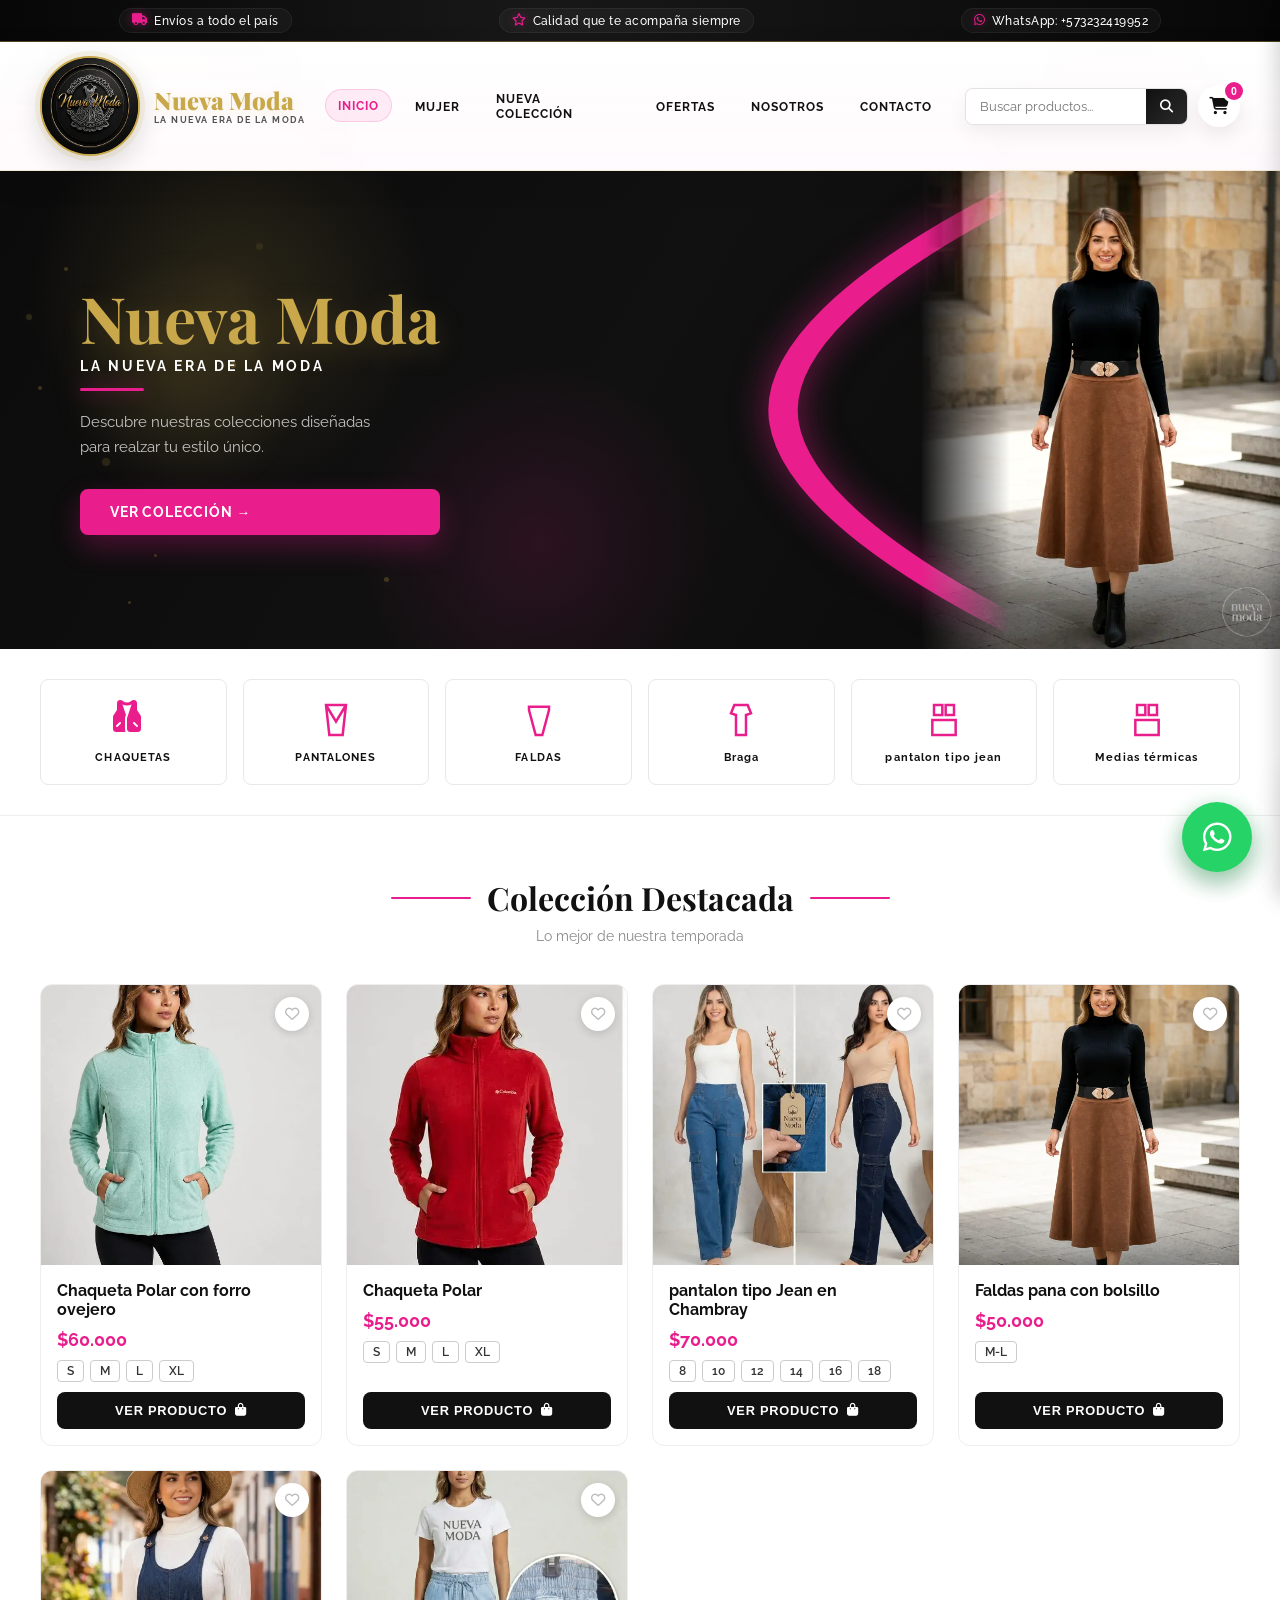
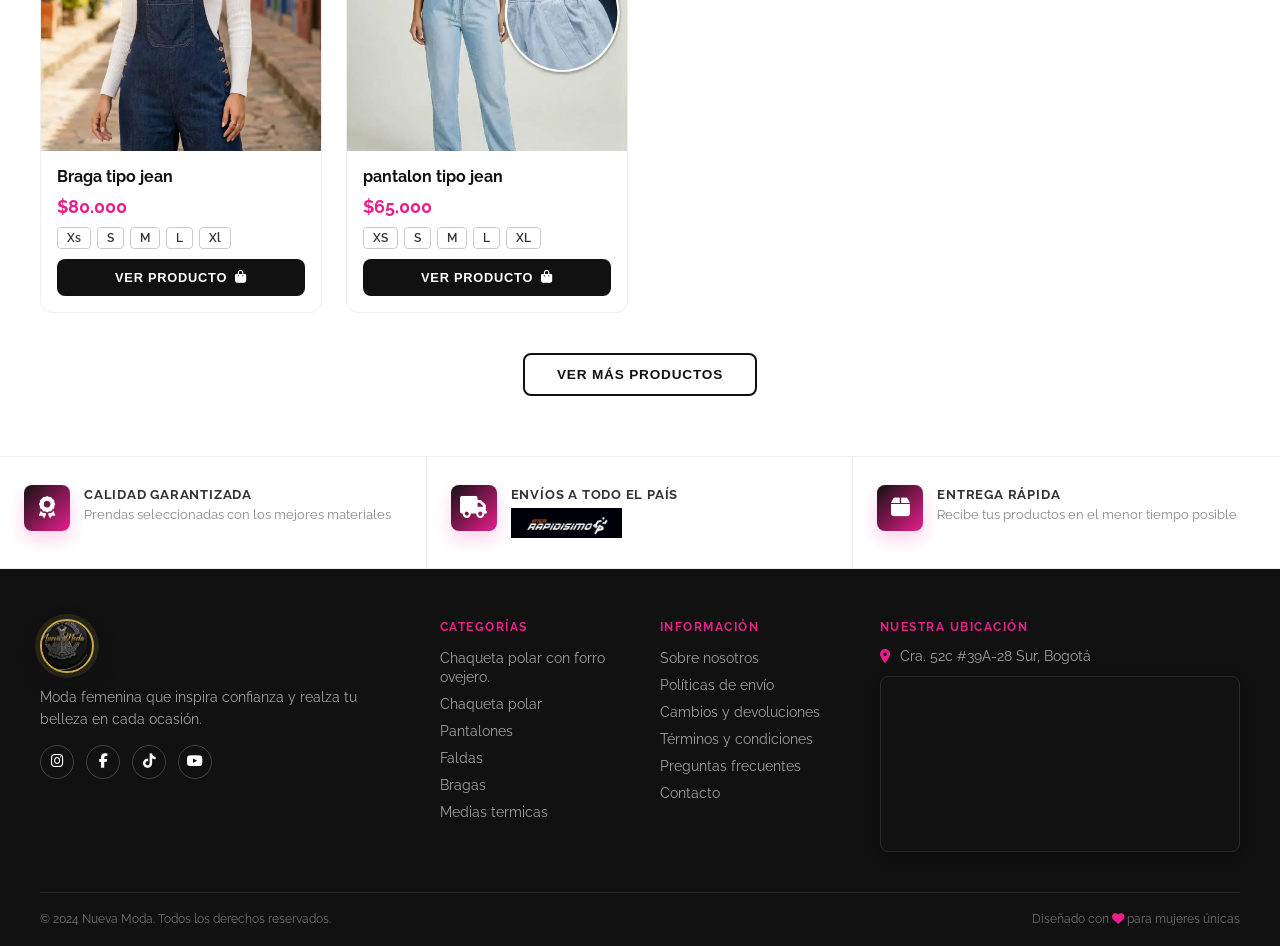
==== commit 4882c89c: "fix: compresion imagenes WebP para mejorar LCP movil" ====
--- a/index.html
+++ b/index.html
@@ -42,7 +42,7 @@
     @media(max-width:480px){.topbar{flex-direction:column;gap:4px;text-align:center;font-size:.72rem}}
   </style>
 
-  <link rel="stylesheet" href="https://fonts.googleapis.com/css2?family=Playfair+Display:wght@700;900&family=Raleway:wght@300;400;500;600;700&display=swap" media="print" onload="this.media='all'" />
+  <link rel="stylesheet" href="https://fonts.googleapis.com/css2?family=Playfair+Display:wght@700;900&family=Raleway:wght@300;400;500;600;700&display=swap" media="print" onload="this.media='all'" crossorigin />
   <noscript><link rel="stylesheet" href="https://fonts.googleapis.com/css2?family=Playfair+Display:wght@700;900&family=Raleway:wght@300;400;500;600;700&display=swap" /></noscript>
 
   <link rel="stylesheet" href="https://cdnjs.cloudflare.com/ajax/libs/font-awesome/6.5.0/css/all.min.css" media="print" onload="this.media='all'" />
@@ -260,3 +260,4 @@
   <script src="app.js" defer></script>
 </body>
 </html>
+
